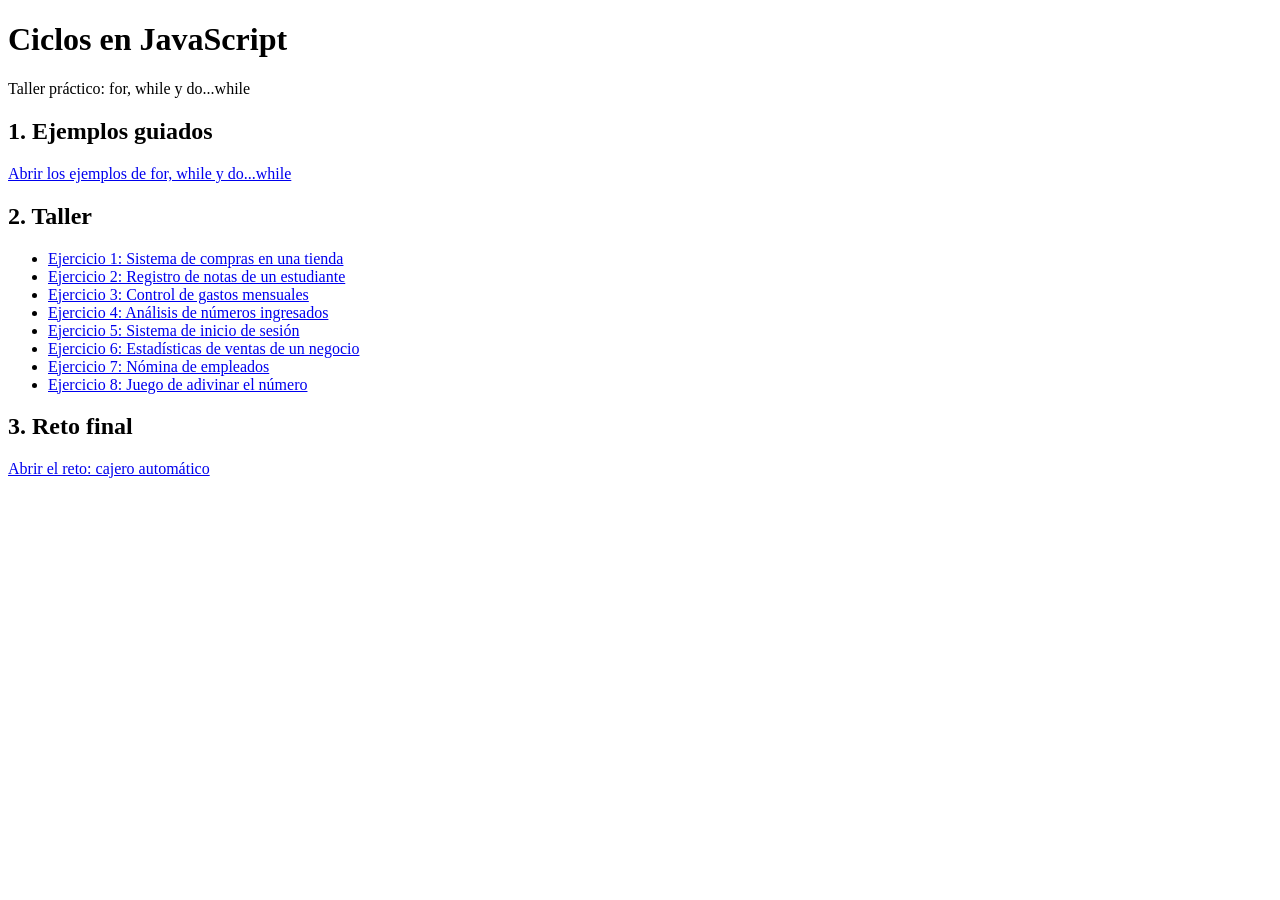
==== index.html @ 61523814 "ciclos" ====
<!DOCTYPE html>
<html lang="es">
<head>
  <meta charset="UTF-8">
  <meta name="viewport" content="width=device-width, initial-scale=1.0">
  <title>Ciclos en JavaScript</title>
</head>
<body>
  <header>
    <h1>Ciclos en JavaScript</h1>
    <p>Taller práctico: for, while y do...while</p>
  </header>

  <main>
    <section id="seccionEjemplos">
      <h2>1. Ejemplos guiados</h2>
      <p><a href="ejemplos.html">Abrir los ejemplos de for, while y do...while</a></p>
    </section>

    <section id="seccionTaller">
      <h2>2. Taller</h2>
      <ul>
        <li><a href="ejercicio1.html">Ejercicio 1: Sistema de compras en una tienda</a></li>
        <li><a href="ejercicio2.html">Ejercicio 2: Registro de notas de un estudiante</a></li>
        <li><a href="ejercicio3.html">Ejercicio 3: Control de gastos mensuales</a></li>
        <li><a href="ejercicio4.html">Ejercicio 4: Análisis de números ingresados</a></li>
        <li><a href="ejercicio5.html">Ejercicio 5: Sistema de inicio de sesión</a></li>
        <li><a href="ejercicio6.html">Ejercicio 6: Estadísticas de ventas de un negocio</a></li>
        <li><a href="ejercicio7.html">Ejercicio 7: Nómina de empleados</a></li>
        <li><a href="ejercicio8.html">Ejercicio 8: Juego de adivinar el número</a></li>
      </ul>
    </section>

    <section id="seccionReto">
      <h2>3. Reto final</h2>
      <p><a href="reto.html">Abrir el reto: cajero automático</a></p>
    </section>
  </main>

</body>
</html>
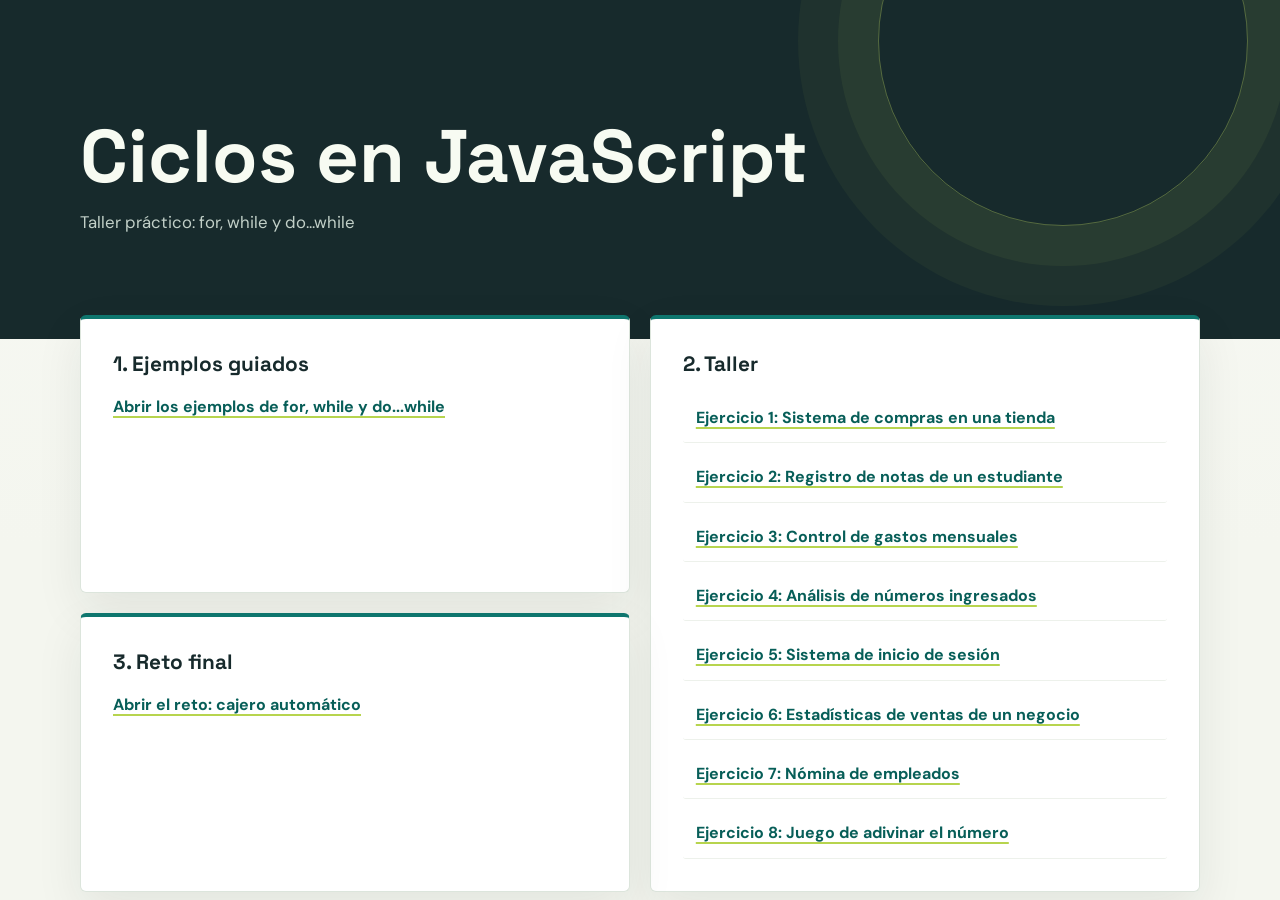
==== commit 12d176bf: "css" ====
--- a/index.html
+++ b/index.html
@@ -4,6 +4,7 @@
   <meta charset="UTF-8">
   <meta name="viewport" content="width=device-width, initial-scale=1.0">
   <title>Ciclos en JavaScript</title>
+  <link rel="stylesheet" href="styles.css">
 </head>
 <body>
   <header>
--- a/styles.css
+++ b/styles.css
@@ -0,0 +1,366 @@
+@import url('https://fonts.googleapis.com/css2?family=DM+Sans:wght@400;500;600;700&family=Space+Grotesk:wght@500;600;700&display=swap');
+
+:root {
+  color-scheme: light;
+  --ink: #172a2c;
+  --muted: #526466;
+  --paper: #f4f6ef;
+  --surface: #ffffff;
+  --line: #dce5dc;
+  --green: #0e766e;
+  --green-dark: #075e58;
+  --lime: #d8f36a;
+  --coral: #ed7256;
+  --shadow: 0 18px 48px rgb(23 42 44 / 8%);
+  font-family: 'DM Sans', 'Segoe UI', sans-serif;
+  color: var(--ink);
+  background: var(--paper);
+  font-synthesis: none;
+  text-rendering: optimizeLegibility;
+}
+
+* {
+  box-sizing: border-box;
+}
+
+body {
+  min-width: 320px;
+  min-height: 100vh;
+  margin: 0;
+  background:
+    radial-gradient(ellipse at 92% 6%, rgb(216 243 106 / 36%), transparent 25rem),
+    linear-gradient(180deg, #f8f9f4 0%, var(--paper) 34rem);
+}
+
+header {
+  position: relative;
+  overflow: hidden;
+  padding: clamp(2.5rem, 8vw, 6.5rem) max(1.25rem, calc((100% - 1120px) / 2));
+  color: #f7fbf2;
+  background: var(--ink);
+  isolation: isolate;
+}
+
+header::after {
+  position: absolute;
+  z-index: -1;
+  top: -9rem;
+  right: max(1rem, calc((100% - 1120px) / 2 - 3rem));
+  width: 23rem;
+  aspect-ratio: 1;
+  border: 1px solid rgb(216 243 106 / 32%);
+  border-radius: 50%;
+  box-shadow: 0 0 0 2.5rem rgb(216 243 106 / 5%), 0 0 0 5rem rgb(216 243 106 / 4%);
+  content: '';
+}
+
+header h1,
+header p,
+header > a,
+main {
+  position: relative;
+}
+
+header h1 {
+  max-width: 850px;
+  margin: 1rem 0 0.75rem;
+  font-family: 'Space Grotesk', 'Segoe UI', sans-serif;
+  font-size: clamp(2.35rem, 6vw, 4.65rem);
+  line-height: 1.04;
+}
+
+header p {
+  max-width: 650px;
+  margin: 0;
+  color: #c2d0c8;
+  font-size: 1.05rem;
+  line-height: 1.7;
+}
+
+header #etiquetas {
+  display: inline-flex;
+  width: fit-content;
+  max-width: 100%;
+  margin-top: 1rem;
+  padding: 0.55rem 0.8rem;
+  border: 1px solid rgb(216 243 106 / 32%);
+  border-radius: 4px;
+  color: var(--lime);
+  background: rgb(216 243 106 / 8%);
+  font-size: 0.85rem;
+  font-weight: 600;
+}
+
+header > a {
+  display: inline-flex;
+  align-items: center;
+  gap: 0.45rem;
+  color: var(--lime);
+  font-weight: 700;
+  text-decoration: none;
+}
+
+header > a:hover {
+  color: #fff;
+}
+
+main {
+  display: grid;
+  grid-template-columns: repeat(2, minmax(0, 1fr));
+  gap: 1.25rem;
+  width: min(1120px, calc(100% - 2.5rem));
+  margin: -1.5rem auto 4rem;
+}
+
+main > section {
+  min-width: 0;
+  padding: clamp(1.25rem, 3vw, 2rem);
+  border: 1px solid var(--line);
+  border-radius: 6px;
+  background: var(--surface);
+  box-shadow: var(--shadow);
+  animation: rise-in 500ms both;
+}
+
+main > section:nth-child(2) {
+  animation-delay: 80ms;
+}
+
+main > section:nth-child(3) {
+  animation-delay: 140ms;
+}
+
+main > section h2 {
+  margin: 0 0 1rem;
+  font-family: 'Space Grotesk', 'Segoe UI', sans-serif;
+  font-size: 1.3rem;
+  line-height: 1.25;
+}
+
+main > section p,
+main > section li {
+  color: var(--muted);
+  line-height: 1.7;
+}
+
+main > section p {
+  margin: 0.7rem 0;
+}
+
+main > section ul {
+  display: grid;
+  gap: 0.55rem;
+  margin: 0.8rem 0 0;
+  padding-left: 1.2rem;
+}
+
+main > section li::marker {
+  color: var(--coral);
+}
+
+#enunciado {
+  grid-column: 1 / -1;
+}
+
+#controles {
+  border-top: 4px solid var(--green);
+}
+
+#resultado {
+  border-top: 4px solid var(--coral);
+}
+
+form {
+  display: grid;
+  grid-template-columns: repeat(2, minmax(0, 1fr));
+  gap: 0.7rem 1rem;
+}
+
+form label {
+  align-self: end;
+  grid-column: 1 / -1;
+  color: var(--ink);
+  font-size: 0.92rem;
+  font-weight: 700;
+  line-height: 1.5;
+}
+
+form input,
+form textarea {
+  width: 100%;
+  min-width: 0;
+  grid-column: 1 / -1;
+  padding: 0.8rem 0.9rem;
+  border: 1px solid #cbd8ce;
+  border-radius: 4px;
+  outline: none;
+  color: var(--ink);
+  background: #fbfcf9;
+  font: inherit;
+  transition: border-color 160ms ease, box-shadow 160ms ease, background 160ms ease;
+}
+
+form textarea {
+  min-height: 5.5rem;
+  resize: vertical;
+}
+
+form input:focus,
+form textarea:focus {
+  border-color: var(--green);
+  background: #fff;
+  box-shadow: 0 0 0 3px rgb(14 118 110 / 15%);
+}
+
+form button {
+  grid-column: 1 / -1;
+  justify-self: start;
+  min-height: 2.9rem;
+  margin-top: 0.4rem;
+  padding: 0.75rem 1.15rem;
+  border: 0;
+  border-radius: 4px;
+  color: #fff;
+  background: var(--green);
+  font: inherit;
+  font-weight: 700;
+  cursor: pointer;
+  transition: transform 160ms ease, background 160ms ease, box-shadow 160ms ease;
+}
+
+form button:hover {
+  transform: translateY(-2px);
+  background: var(--green-dark);
+  box-shadow: 0 8px 18px rgb(14 118 110 / 20%);
+}
+
+form button:focus-visible,
+a:focus-visible {
+  outline: 3px solid var(--coral);
+  outline-offset: 3px;
+}
+
+#resultado p {
+  display: flex;
+  justify-content: space-between;
+  gap: 1rem;
+  padding-bottom: 0.65rem;
+  border-bottom: 1px solid #edf1eb;
+}
+
+#resultado p:first-of-type {
+  display: block;
+  padding: 0.9rem 1rem;
+  border: 0;
+  border-left: 3px solid var(--lime);
+  border-radius: 0 4px 4px 0;
+  background: #f5f9e9;
+}
+
+#resultado strong {
+  color: var(--green-dark);
+  text-align: right;
+}
+
+#resultado ul:empty {
+  display: none;
+}
+
+#resultado ul:not(:empty) {
+  display: grid;
+  gap: 0.45rem;
+  padding-left: 1.2rem;
+}
+
+#resultado code {
+  overflow-wrap: anywhere;
+}
+
+body:has(main > #seccionEjemplos) main {
+  grid-template-columns: repeat(2, minmax(0, 1fr));
+}
+
+body:has(main > #seccionEjemplos) main > section {
+  border-top: 4px solid var(--green);
+}
+
+body:has(main > #seccionEjemplos) #seccionTaller {
+  grid-row: span 2;
+}
+
+body:has(main > #seccionEjemplos) #seccionTaller ul {
+  list-style: none;
+  padding: 0;
+}
+
+body:has(main > #seccionEjemplos) #seccionTaller a,
+body:has(main > #seccionEjemplos) main > section > p > a {
+  color: var(--green-dark);
+  font-weight: 700;
+  text-decoration-color: #b7d44e;
+  text-decoration-thickness: 2px;
+  text-underline-offset: 4px;
+}
+
+body:has(main > #seccionEjemplos) #seccionTaller li {
+  padding: 0.7rem 0.8rem;
+  border-bottom: 1px solid #edf1eb;
+  border-radius: 3px;
+  transition: background 150ms ease, padding 150ms ease;
+}
+
+body:has(main > #seccionEjemplos) #seccionTaller li:hover {
+  padding-left: 1.1rem;
+  background: #f5f9e9;
+}
+
+@keyframes rise-in {
+  from {
+    transform: translateY(10px);
+    opacity: 0;
+  }
+  to {
+    transform: translateY(0);
+    opacity: 1;
+  }
+}
+
+@media (max-width: 700px) {
+  header {
+    padding: 2.75rem 1.25rem 3.5rem;
+  }
+
+  header::after {
+    right: -14rem;
+  }
+
+  main,
+  body:has(main > #seccionEjemplos) main {
+    grid-template-columns: minmax(0, 1fr);
+    width: min(100% - 1.5rem, 540px);
+    margin-top: -1rem;
+  }
+
+  #enunciado {
+    grid-column: auto;
+  }
+
+  body:has(main > #seccionEjemplos) #seccionTaller {
+    grid-row: auto;
+  }
+
+  main > section {
+    padding: 1.25rem;
+  }
+}
+
+@media (prefers-reduced-motion: reduce) {
+  *,
+  *::before,
+  *::after {
+    scroll-behavior: auto !important;
+    animation-duration: 0.01ms !important;
+    animation-iteration-count: 1 !important;
+    transition-duration: 0.01ms !important;
+  }
+}
